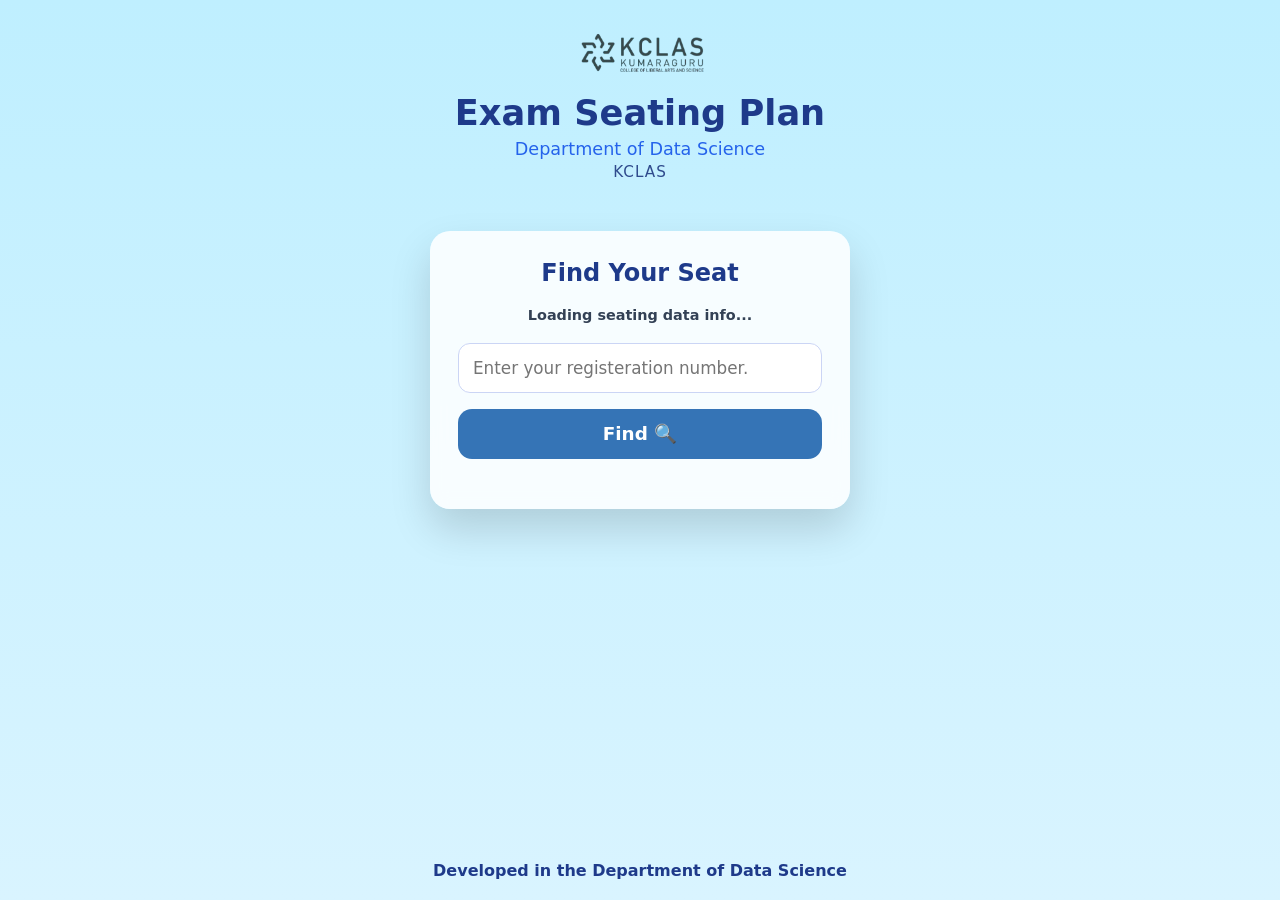
==== docs/index.html @ e59d26c8 "Update index.html" ====
<!DOCTYPE html>
<html lang="en">
<head>
  <meta charset="UTF-8" />
  <meta name="viewport" content="width=device-width, initial-scale=1.0"/>
  <title>Seating Visualizer</title>

  <style>
    * {
      box-sizing: border-box;
      font-family: "Segoe UI", system-ui, sans-serif;
    }

    body {
      margin: 0;
      min-height: 100vh;
      background: linear-gradient(180deg, #bfefff, #d9f4ff);
      display: flex;
      flex-direction: column;
      align-items: center;
      color: #0f172a;
    }

    /* ---------- HEADER ---------- */
    .header {
      text-align: center;
      padding: 30px 20px 10px;
    }

    .logo {
    width: 140px;        /* mobile-friendly */
    max-width: 40vw;
    height: auto;
    margin-bottom: 12px;
}


    .title {
      font-size: 2.2rem;
      font-weight: 700;
      color: #1e3a8a;
      margin: 0;
    }

    .subtitle {
      font-size: 1.1rem;
      color: #2563eb;
      margin-top: 6px;
    }

    .college {
      font-size: 0.95rem;
      letter-spacing: 1px;
      margin-top: 4px;
      color: #2f4b8d; /* darker */
      font-weight: 500; /* bold */
    }

    /* ---------- CARD ---------- */
    .card {
      margin-top: 40px;
      background: rgba(255, 255, 255, 0.85);
      backdrop-filter: blur(8px);
      width: 92%;
      max-width: 420px;
      border-radius: 20px;
      padding: 28px;
      box-shadow: 0 20px 40px rgba(0,0,0,0.15);
    }

    .card h2 {
      margin: 0;
      text-align: center;
      font-size: 1.5rem;
      color: #1e3a8a;
    }

    .card p {
      text-align: center;
      margin: 8px 0 20px;
      color: #475569;
    }

    input {
      width: 100%;
      padding: 14px;
      font-size: 1.05rem;
      border-radius: 12px;
      border: 1.5px solid #cbd5f5;
      outline: none;
      margin-bottom: 16px;
    }

    input:focus {
      border-color: #2563eb;
    }

    button {
      width: 100%;
      padding: 14px;
      font-size: 1.15rem;
      font-weight: 700;
      color: white;
      background: #3574b6;
      border: none;
      border-radius: 14px;
      cursor: pointer;
    }

    button:hover {
      background: #1e5fa3;
    }

    #result {
      margin-top: 22px;
    }

    .results {
      display: flex;
      gap: 14px;
      margin-top: 10px;
    }

    .session-box {
      flex: 1;
      border-radius: 14px;
      padding: 16px;
      background: #f8fafc;
      border: 2px solid #e5e7eb;
    }

    .session-title {
      text-align: center;
      font-weight: 800;
      font-size: 1.2rem;
      margin-bottom: 10px;
      color: #1e3a8a;
    }

    .session-box p {
      margin: 6px 0;
      font-weight: 600;
    }

    .error {
      text-align: center;
      font-weight: 700;
      color: red;
    }

    /* ---------- FOOTER ---------- */
    footer {
      margin-top: auto;
      padding: 20px;
      font-weight: 600;
      color: #1e3a8a;
    }

    /* ---------- MOBILE ---------- */
    @media (max-width: 600px) {
      .results {
        flex-direction: column;
      }
    }
  </style>
</head>

<body>

  <!-- HEADER -->
<div class="header">
  <img src="static/kclas-logo.png" class="logo" alt="KCLAS Logo">
  <h1 class="title">Exam Seating Plan</h1>
  <div class="subtitle">Department of Data Science</div>
  <div class="college">KCLAS</div>
</div>


  <!-- CARD -->
  <div class="card">
    <h2>Find Your Seat</h2>
    <p>  </p>
    <p id="lastUpdated" style="font-size: 0.9rem; color:#334155; font-weight:600;">
  Loading seating data info...
</p>


    <input id="reg" placeholder="Enter your registeration number." />
    <button onclick="findSeat()">Find 🔍</button>

    <div id="result"></div>
  </div>

  <!-- FOOTER -->
  <footer>
    Developed in the Department of Data Science
  </footer>

  <script src="static/script.js"></script>

</body>
</html>
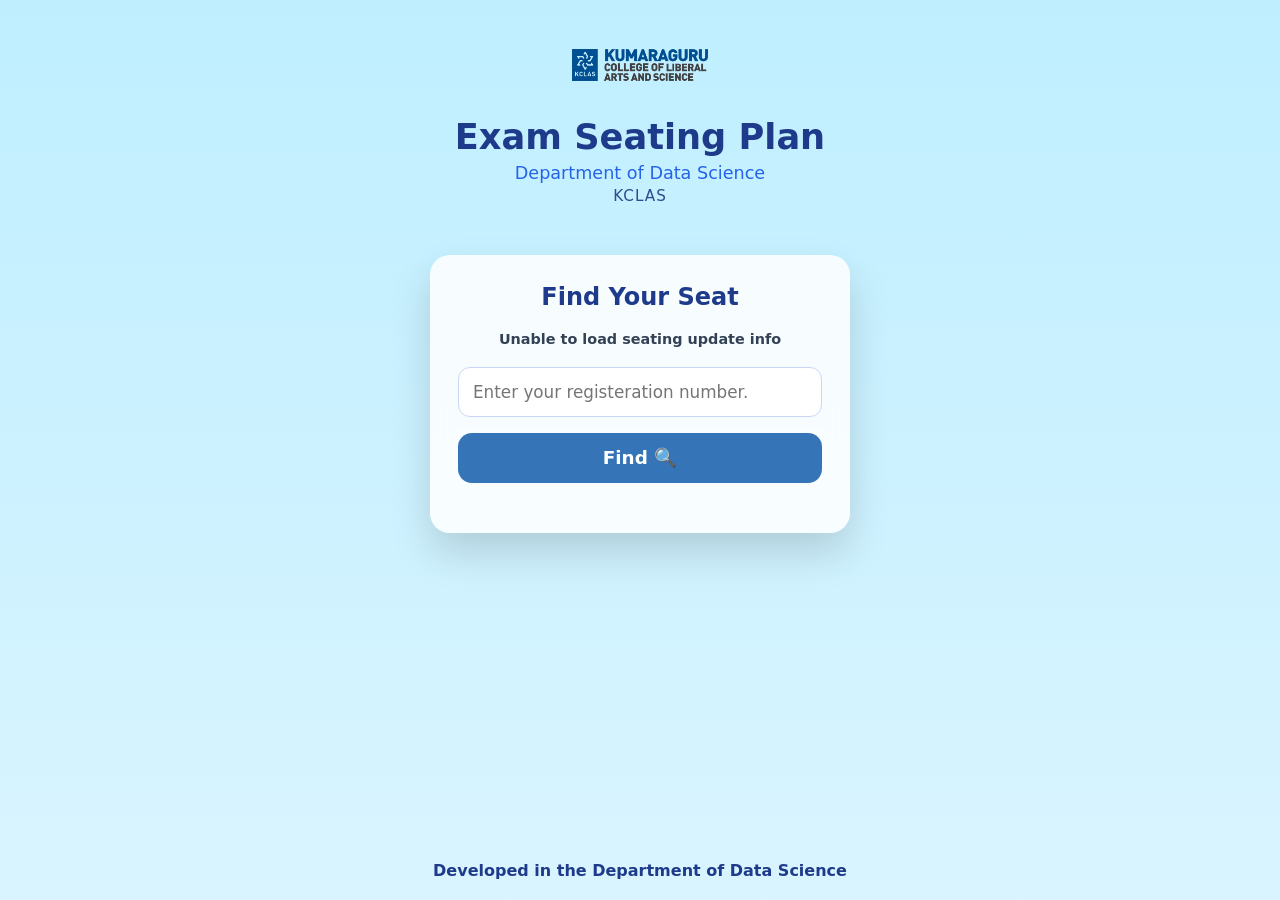
==== commit 7c0a903e: "Update index.html" ====
--- a/docs/index.html
+++ b/docs/index.html
@@ -169,7 +169,7 @@
 
   <!-- HEADER -->
 <div class="header">
-  <img src="static/kclas-logo.png" class="logo" alt="KCLAS Logo">
+  <img src="static/new....png" class="logo" alt="KCLAS Logo">
   <h1 class="title">Exam Seating Plan</h1>
   <div class="subtitle">Department of Data Science</div>
   <div class="college">KCLAS</div>
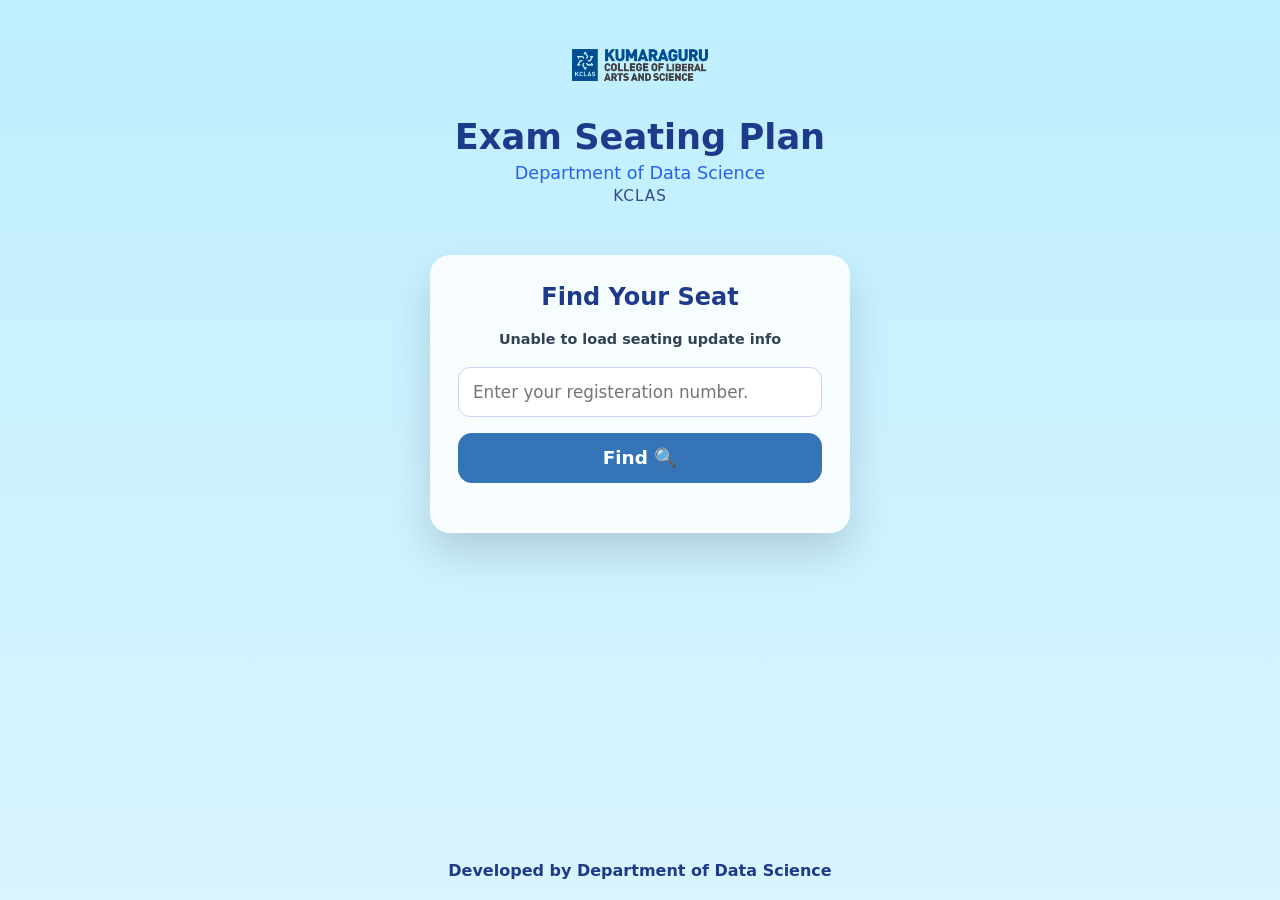
==== commit 7157b3ee: "Update index.html" ====
--- a/docs/index.html
+++ b/docs/index.html
@@ -41,6 +41,12 @@
       color: #1e3a8a;
       margin: 0;
     }
+    
+    .side {
+  font-weight: 600;
+  color: #475569;
+  text-align: center;
+}
 
     .subtitle {
       font-size: 1.1rem;
@@ -140,6 +146,7 @@
     .session-box p {
       margin: 6px 0;
       font-weight: 600;
+      text-align: center;
     }
 
     .error {
@@ -193,7 +200,7 @@
 
   <!-- FOOTER -->
   <footer>
-    Developed in the Department of Data Science
+    Developed by Department of Data Science
   </footer>
 
   <script src="static/script.js"></script>
